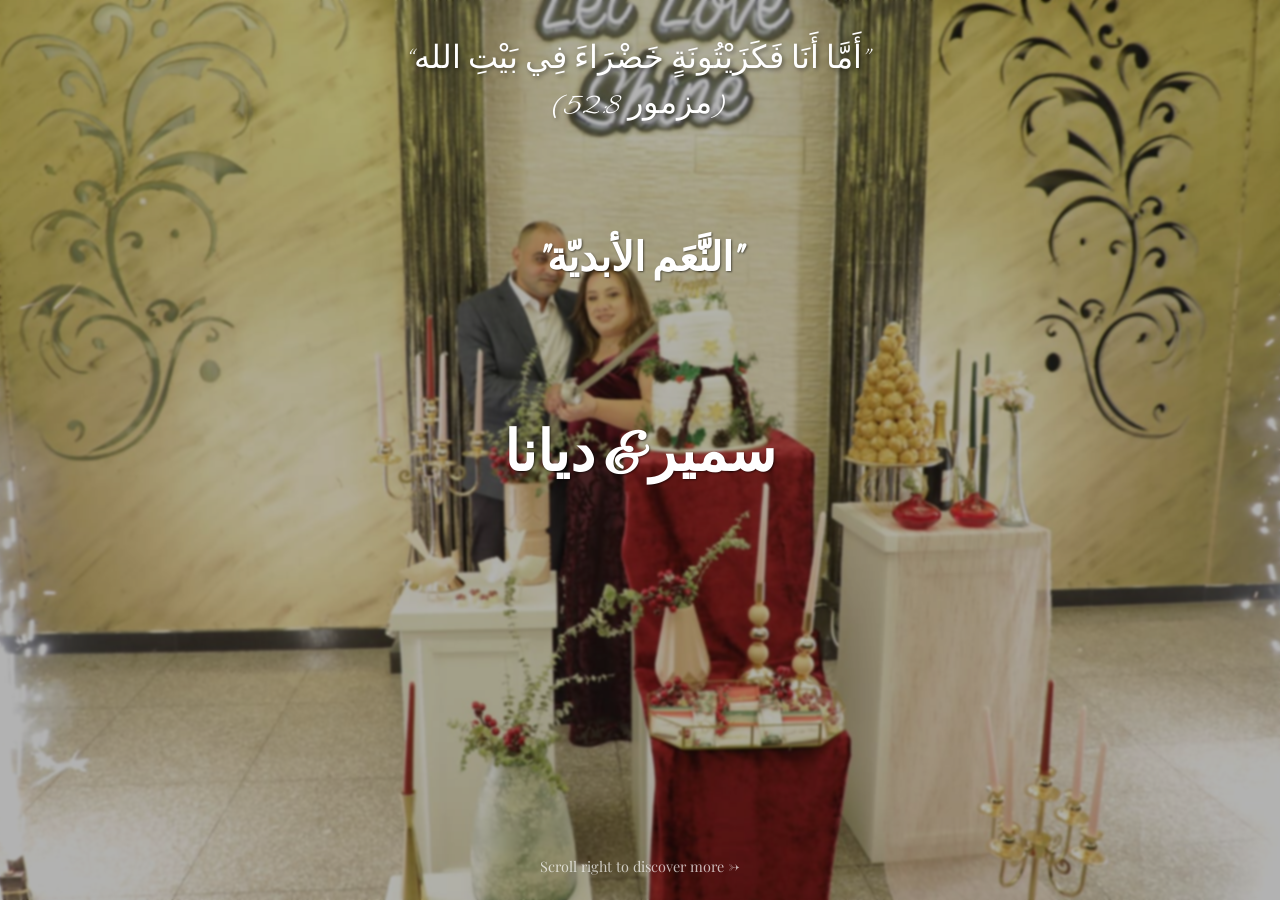
==== main.html @ 07e1eab9 "update" ====
<!DOCTYPE html>
<html lang="en">

<!-- Added by HTTrack --><meta http-equiv="content-type" content="text/html;charset=utf-8" /><!-- /Added by HTTrack -->
<head>
  <meta charset="UTF-8" />
  <meta name="viewport" content="width=device-width, initial-scale=1.0" />
  <title>ﺳﻤﻴﺮ & دﻳﺎﻧﺎ </title>
  <link href="https://fonts.googleapis.com/css2?family=Great+Vibes&amp;family=Playfair+Display&amp;display=swap" rel="stylesheet">
  <link rel="stylesheet" href="../../cdnjs.cloudflare.com/ajax/libs/font-awesome/6.4.0/css/all.min.css">
  <link href="https://fonts.googleapis.com/css2?family=Allura&amp;display=swap" rel="stylesheet">
  <link href="https://fonts.googleapis.com/css2?family=Allura&amp;family=Playfair+Display:wght@400;500&amp;display=swap" rel="stylesheet">
  <link rel="stylesheet" href="styles.css">
  <style>
    h1, h2, h3, .agenda-item, a {
      font-family: 'Great Vibes', cursive;
      text-shadow: 1px 1px 2px rgba(0,0,0,0.5);
    }

    .agenda-item::before {
      margin-right: 8px;
      font-size: 1.2em;
    }
    section {
      backdrop-filter: blur(1px);
    }
    .agenda-item, .agenda-item a {
      font-size: 1.5em;
    }
    .background-slideshow .overlay {
      position: absolute;
      top: 0;
      left: 0;
      width: 100%;
      height: 100%;
      background: rgba(0, 0, 0, 0.6); /* lighter overlay */
      z-index: 1;
      pointer-events: none;
    }

  </style>
</head>
<script>
  document.addEventListener('DOMContentLoaded', () => {
    // Try to maintain audio continuity when coming from index page
    const audio = document.getElementById('wedding-audio');
    const startSecond = 45;

    function startMusic() {
      try {
        audio.volume = 0.5;
        if (!isNaN(audio.duration) && audio.duration > startSecond) {
          audio.currentTime = startSecond;
        }
        const playPromise = audio.play();
        if (playPromise && typeof playPromise.then === 'function') {
          playPromise.catch(error => {
            console.log('Autoplay prevented:', error);
          });
        }
      } catch (e) {
        console.log('Audio start error:', e);
      }
    }

    function handleFirstInteraction() {
      startMusic();
      document.removeEventListener('click', handleFirstInteraction);
      document.removeEventListener('touchstart', handleFirstInteraction);
      document.removeEventListener('touchmove', handleFirstInteraction);
      document.removeEventListener('pointerdown', handleFirstInteraction);
      document.removeEventListener('pointermove', handleFirstInteraction);
      document.removeEventListener('mousedown', handleFirstInteraction);
      document.removeEventListener('mousemove', handleFirstInteraction);
    }

    document.addEventListener('click', handleFirstInteraction, { once: true, passive: true });
    document.addEventListener('touchstart', handleFirstInteraction, { once: true, passive: true });
    document.addEventListener('touchmove', handleFirstInteraction, { once: true, passive: true });
    document.addEventListener('pointerdown', handleFirstInteraction, { once: true, passive: true });
    document.addEventListener('pointermove', handleFirstInteraction, { once: true, passive: true });
    document.addEventListener('mousedown', handleFirstInteraction, { once: true, passive: true });
    document.addEventListener('mousemove', handleFirstInteraction, { once: true, passive: true });

    if (audio) {
      if (audio.readyState >= 1 && !isNaN(audio.duration)) {
        startMusic();
      } else {
        const onLoaded = () => {
          startMusic();
          audio.removeEventListener('loadedmetadata', onLoaded);
        };
        audio.addEventListener('loadedmetadata', onLoaded);
        const onCanPlay = () => {
          startMusic();
          audio.removeEventListener('canplay', onCanPlay);
        };
        audio.addEventListener('canplay', onCanPlay);
      }
    }
  });
</script>
<body>
  <!-- Background Slideshow -->
  <div class="background-slideshow">
    <div class="overlay"></div>
    <img src="bride_groom1.png" class="active" alt="Bride and Groom 1" />
    <img src="bride_groom2.png" alt="Bride and Groom 2" />
    <img src="bride_groom3.png" alt="Bride and Groom 3" />
  </div>

  <!-- Music -->
  <audio id="wedding-audio" loop autoplay playsinline preload="auto">
  <source src="calm-music.mp3" type="audio/mpeg" />
  Your browser does not support the audio element.
</audio>

  <!-- Main Section -->
  <div class="snap-container">
  <section>
    <p class="bible-verse">
    “أَمَّا أَنَا فَكَزَيْتُونَةٍ خَضْرَاءَ فِي بَيْتِ الله”<br> (ﻣﺰﻣﻮر 52:8)
    </p>
    <h2>"اﻟﻨَّﻌَﻢ اﻷﺑﺪﻳّﺔ"</h2>
    <h1>ﺳﻤﻴﺮ & دﻳﺎﻧﺎ</h1>
    <p class="scroll-indicator">Scroll right to discover more</p>
  </section>

  <!-- Hour and Location Section -->
  <!-- New When & Where Section -->
  <!-- Update your When & Where section to this -->
<section>
  <div class="when-where-container">
    <div class="celebration-image-container">
      <img src="celebration-cropped.png" alt="Wedding time" class="celebration-image">
    </div>
    <div class="dinner-label"> رﺗﺒﺔ اﻹﻛﻠﻴﻞ </div>
    <div class="location-card">
      <div class="venue-name">مار سمعان العمودي</div>
      <div class="venue-address"> القليعات</div>
      <a href="https://maps.app.goo.gl/RBzVHow284QuHXag6?g_st=aw" class="map-button">
        📍 مار سمعان العمودي
      </a>
    </div>
    
    <div class="dinner-label">ﻳﻠﻲ رﺗﺒﺔ اﻹﻛﻠﻴﻞ اﻟﻤﺒﺎرﻛﺔ ﺣﻔﻞ ﻋﺸﺎء</div>
    
    <div class="location-card">
      <div class="venue-name">مطعم اديب بالاس</div>
      <div class="venue-address">القليعات</div>
      <a href="https://maps.app.goo.gl/NEV1ytB1vrKYcdREA" class="map-button">
        📍ﻣﻄﻌﻢ أدﻳﺐ ﺑﺎﻻس
      </a>
    </div>
  </div>
</section>

  <!-- Gift Registry Section -->
  <section>
    <h2>حضوركم يزيد فرحتنا وصلاتكم تُثبّت حبّنا</h2>
    <h3>لمن يرغب، لائحة الهدايا</h3>
    <ul>
      <div class="agenda-item"> <h4>Whish Money</h4></div>
      <div class="agenda-item">31428144</div>
    </ul>
    <div class="contact-container contact-in-gift">
      <p class="rsvp-note">يرجى تأكيد الحضور قبل 5 تموز</p>
      <form id="rsvp-form" class="rsvp-form">
        <label for="guest-name">الاسم</label>
        <input id="guest-name" type="text" placeholder="الاسم (اختياري)" />

        <label for="attendees">عدد الحضور</label>
        <input id="attendees" type="number" min="1" value="1" />

        <div class="rsvp-actions">
          <a id="send-samir" class="map-button" href="https://wa.me/96103433668" target="_blank" rel="noopener noreferrer"> سمير حداد 03/433668</a>
          <a id="send-diana" class="map-button" href="https://wa.me/96170277784" target="_blank" rel="noopener noreferrer"> ديانا نصّار 70/277784</a>
        </div>
      </form>
  </section>
  
  <script>
    const images = document.querySelectorAll('.background-slideshow img');
    let index = 0;

    setInterval(() => {
      images[index].classList.remove('active');
      index = (index + 1) % images.length;
      images[index].classList.add('active');
    }, 8000);

    const container = document.querySelector('.snap-container');
    const sections = Array.from(container.querySelectorAll('section'));
    let activeIndex = 0;

    function updateActiveSection(index) {
      sections.forEach((section, i) => {
        section.classList.toggle('active', i === index);
      });
    }

    function onScroll() {
      const newIndex = Math.round(container.scrollLeft / container.clientWidth);
      if (newIndex !== activeIndex) {
        activeIndex = newIndex;
        updateActiveSection(activeIndex);
      }
    }

    updateActiveSection(activeIndex);
    container.addEventListener('scroll', onScroll, { passive: true });

    const whatsappNumbers = {
      samir: '96103433668',
      diana: '96170277784'
    };

    const nameInput = document.getElementById('guest-name');
    const attendeesInput = document.getElementById('attendees');
    const sendSamir = document.getElementById('send-samir');
    const sendDiana = document.getElementById('send-diana');

    function buildWhatsAppLink(number, personName) {
      const nameValue = nameInput.value.trim() || '---';
      const attendeeValue = attendeesInput.value || '1';
      const message = `مرحباً ${personName}،\nأرغب في تأكيد الحضور لزفاف سمير وديانا.\nالاسم: ${nameValue}\nعدد الحضور: ${attendeeValue}`;
      return `https://wa.me/${number}?text=${encodeURIComponent(message)}`;
    }

    function updateLinks() {
      sendSamir.href = buildWhatsAppLink(whatsappNumbers.samir, 'سمير');
      sendDiana.href = buildWhatsAppLink(whatsappNumbers.diana, 'ديانا');
    }

    attendeesInput.addEventListener('input', updateLinks);
    nameInput.addEventListener('input', updateLinks);
    updateLinks();
  </script>
</body>

</html>
---- styles.css ----
/* ========== RESET ========== */
* {
  margin: 0;
  padding: 0;
  box-sizing: border-box;
}

html, body {
  font-family: 'Playfair Display', serif;
  color: #fff;
  background: #000;
  overflow-x: hidden;
  scroll-behavior: smooth;
  position: relative;
  z-index: 1;
}

/* ========== BACKGROUND SLIDESHOW ========== */
.background-slideshow {
  position: fixed;
  top: 0;
  left: 0;
  width: 100vw;
  height: 100vh;
  overflow: hidden;
  z-index: 0;
}

.background-slideshow img {
  position: absolute;
  width: 100%;
  height: 100%;
  object-fit: cover;
  opacity: 0;
  transform: scale(1);
  transition: opacity 2s ease, transform 20s ease;
  z-index: 0;
}

.background-slideshow img.active {
  opacity: 1;
  transform: scale(1.1);
  filter: brightness(0.7);
  z-index: 1;
}

.background-slideshow .overlay {
  position: absolute;
  top: 0;
  left: 0;
  width: 100%;
  height: 100%;
  background: rgba(0, 0, 0, 0.6);
  z-index: 2;
  pointer-events: none;
}

/* ========== SECTION STYLES ========== */
section {
  position: relative;
  min-height: 100vh;
  width: 100%;
  padding: 2rem 1.5rem 4rem; /* less top padding */
  display: flex;
  flex-direction: column;
  justify-content: flex-start; /* move content to top */
  align-items: center;
  text-align: center;
  backdrop-filter: blur(1px);
  z-index: 3;
  gap: 1.5rem;
  overflow-y: auto;
}



/* ========== TYPOGRAPHY ========== */
h1, h2, h3, .agenda-item, a {
  font-family: 'Great Vibes', cursive;
  text-shadow: 1px 1px 2px rgba(0,0,0,0.5);
}

h1 {
  font-size: 3.5rem;
  margin-top: 1.5em;
  margin-bottom: 1rem;
}

h2 {
  font-size: 2.5rem;
  margin-bottom: 1.5rem;
}

h3 {
  font-size: 1.5rem;
  font-style: italic;
  margin-bottom: 1rem;
}


/* ========== NEW WHEN & WHERE SECTION ========== */
.invitation-header {
  font-family: 'Parisienne', cursive;
  font-size: 2.5rem;
  line-height: 1.3;
  margin-bottom: 2.5rem;
  text-shadow: 0 0 8px rgba(255, 255, 255, 0.3);
}

.when-where-container {
  width: 100%;
  max-width: 600px;
  margin: 0 auto;
  padding: 1rem 0;
  display: flex;
  flex-direction: column;
  min-height: calc(100vh - 2rem);
  justify-content: space-around;
}

.date-block {
  margin: 2rem 0;
  padding: 1.5rem;
  position: relative;
}
.celebration-image-container {
  margin: 0 auto 1.5rem; /* Reduced bottom margin */
  padding: 0;
  width: 100%;
  display: flex;
  justify-content: center;
  align-items: center;
}

.celebration-image {
  max-width: 100%;
  max-height: 40vh; /* Limit height to prevent overflow */
  width: auto;
  height: auto;
  object-fit: contain;
  filter: drop-shadow(0 4px 8px rgba(0, 0, 0, 0.3));
  /* display: block; */
}

.day {
  font-family: 'Playfair Display', serif;
  font-size: 3rem;
  font-weight: 700;
  letter-spacing: 2px;
  margin-bottom: 0.5rem;
}

.month {
  font-family: 'Playfair Display', serif;
  font-size: 1.8rem;
  text-transform: uppercase;
  letter-spacing: 4px;
  margin-bottom: 1.5rem;
  position: relative;
}

.month::after {
  content: "";
  position: absolute;
  bottom: -0.8rem;
  left: 50%;
  transform: translateX(-50%);
  width: 80px;
  height: 1px;
  background: rgba(255, 255, 255, 0.5);
}

.time {
  font-family: 'Playfair Display', serif;
  font-size: 2.2rem;
  font-weight: 600;
  letter-spacing: 1px;
}

.location-card {
  background: transparent;
  border: none;
  padding: 0.8rem;
  margin: 0.5rem auto;
  max-width: 500px;
  text-align: center;
  font-size: 0.95rem;
  color: #d4d4d4; /* Or another soft color matching your theme */
}
.venue-name {
  font-weight: bold;
  font-size: 1.1rem;
  margin-bottom: 0.3rem;
}

.venue-address {
  margin-bottom: 0.6rem;
  color: #ddd;
  font-size: 1rem;
}

.map-button {
  display: inline-block;
  padding: 10px 20px;
  border: 1px solid rgba(255, 255, 255, 0.7);
  color: white;
  text-decoration: none;
  border-radius: 8px;
  background-color: transparent;
  font-family: sans-serif;
  transition: background-color 0.3s ease;
  touch-action: manipulation;
}

.map-button:hover {
  background-color: rgba(255, 255, 255, 0.1);
}

/* Remove the icon if desired */
.map-button i {
  display: none;
}
@media screen and (min-width: 768px) {
  .celebration-image {
    max-height: 50vh;
  }
}
@media screen and (max-height: 700px) {
  .when-where-container {
    padding: 0.5rem 0;
    justify-content: flex-start;
  }
  
  .celebration-image {
    max-height: 35vh;
    margin-bottom: 1rem;
  }
  
  .location-card {
    margin: 0.6rem auto;
    padding: 0.8rem;
  }
}
@media screen and (orientation: portrait) {
  .celebration-image {
    max-height: 45vh;
  }
}
/* For very small screens, make image even smaller */
@media screen and (max-width: 400px) {
  .celebration-image {
    max-width: 70%;
  }
}



.dinner-label {
  font-family: 'Playfair Display', serif;
  text-transform: uppercase;
  letter-spacing: 1px;
  font-size: 1.5rem;
  margin: 0.5rem 0;
  opacity: 0.8;
 }

/* ========== AGENDA & INFO ========== */
.agenda-item {
  margin: 0.75rem 0;
  display: flex;
  align-items: center;
  justify-content: center;
}

/* Enhanced Agenda Section */
.agenda-section {
  display: flex;
  flex-direction: column;
  justify-content: center;
  align-items: center;
  min-height: 100vh;
  padding: 1rem;
  position: relative;
}

.agenda-image-container {
  width: 100%;
  max-width: 800px;
  margin: 0 auto;
  padding: 1rem;
  flex: 1; /* Takes available space while allowing snap */
  display: flex;
  justify-content: center;
  align-items: center;
  position: relative;
}

.agenda-image {
  width: 100%;
  height: auto;
  max-height: 80vh; /* Takes majority of viewport height */
  object-fit: contain;
}

/* Adjustments for different screen sizes */
@media screen and (max-width: 768px) {
  .agenda-image {
    max-height: 65vh;
  }
}

@media screen and (max-height: 700px) {
  .agenda-image {
    max-height: 60vh;
  }
}

/* Portrait orientation optimization */
@media screen and (orientation: portrait) {
  .agenda-image {
    max-height: 65vh;
  }
}

/* .agenda-image-container {
  max-width: max;         
  margin: 2rem auto;
  padding: 0 1rem;
  text-align: center;
}

.agenda-image {
  width: 100%;
  height: auto;
  display: block;
  border-radius: 10px;
} */



.icon {
  margin-right: 0.5rem;
}

/* ========== BIBLE VERSE ========== */
.bible-verse {
  font-family: 'Allura', cursive !important;
  font-size: 2em;
  color: #ffffff;
  line-height: 1.4;
  text-align: center;
  margin: 0 auto 2.5em auto;
  max-width: 650px;
  text-shadow: 2px 2px 4px rgba(0, 0, 0, 0.4);
}


/* ========== ICON STYLES ========== */
.icon i {
  font-size: 1.3em;
  width: 1.5em;
  text-align: center;
  display: inline-block;
  color: #fff;
  filter: drop-shadow(0 0 2px rgba(0,0,0,0.5));
}

/* Adjust specific icons if needed */
.fa-champagne-glasses {
  transform: translateY(1px);
}

.fa-tag {
  transform: rotate(90deg) translateY(2px);
  margin-right: 8px;
}

/* Remove the agenda-item pseudo elements */
.agenda-item::before {
  content: none !important;
}

/* ========== LINKS ========== */
a {
  color: #ffdfc4;
  text-decoration: none;
  font-weight: bold;
}

a:hover {
  text-decoration: underline;
}

/* ========== SCROLL INDICATOR ========== */
.scroll-indicator {
  position: absolute;
  bottom: calc(1.5rem + env(safe-area-inset-bottom));
  left: 50%;
  transform: translateX(-50%);
  font-size: 0.9rem;
  opacity: 0.7;
  animation: pulse 2s infinite;
  padding-bottom: env(safe-area-inset-bottom);
  z-index: 10;
  pointer-events: none;
}

section:first-of-type .scroll-indicator {
  position: fixed;
  z-index: 20;
}

/* Optional: Add down arrow */
.scroll-indicator::after {
  content: ' →';
  font-size: 1.2em;
}

/* ========== ANIMATIONS ========== */
@keyframes pulse {
  0% { opacity: 0.7; }
  50% { opacity: 1; }
  100% { opacity: 0.7; }
}

/* ========== RESPONSIVE DESIGN ========== */
@media screen and (max-width: 768px) {
  h1 {
    font-size: 2.5rem;
  }

  h2 {
    font-size: 2rem;
  }

  .agenda-item {
    font-size: 1.2rem;
  }

  .bible-verse {
    font-size: 1.5rem;
  }

  section {
    background-color: rgba(0, 0, 0, 0.5); /* improve text readability */
    border-radius: 12px;
  }
}
.snap-container {
  height: 100vh;
  display: flex;
  overflow-x: auto;
  overflow-y: hidden;
  scroll-snap-type: x mandatory;
  scroll-behavior: smooth;
  touch-action: pan-x;
  perspective: 1800px;
}

.snap-container section {
  min-width: 100vw;
  width: 100vw;
  min-height: 100vh;
  flex-shrink: 0;
  scroll-snap-align: start;
  scroll-snap-stop: always;
  padding: 2.5rem 1.5rem 4rem;
  display: flex;
  flex-direction: column;
  justify-content: flex-start;
  align-items: center;
  transition: transform 0.6s ease, box-shadow 0.4s ease, opacity 0.4s ease;
  transform-style: preserve-3d;
}

.snap-container section:not(.active) {
  transform: rotateY(5deg) translateZ(-10px);
  opacity: 0.92;
}

.snap-container section.active {
  transform: rotateY(0deg) translateZ(0);
  opacity: 1;
}

@media (max-height: 500px) {
  .snap-container {
    scroll-snap-type: none;
    height: auto;
    overflow-y: auto;
    overflow-x: hidden;
  }
}

.contact-container {
  width: 100%;
  max-width: 600px;
  margin: 0 auto;
  padding: 1rem 0;
  display: flex;
  flex-direction: column;
  min-height: calc(100vh - 2rem); /* Account for padding */
}


/* .contact-section {
  padding: 3rem 1.5rem;
  text-align: center;
  background-color: transparent;
  color: #fff;
} */

.section-title {
  font-family: 'Allura', cursive;
  font-size: 2.5rem;
  margin-bottom: 0.5rem;
}

.rsvp-note {
  font-family: 'Playfair Display', serif;
  font-size: 1.5rem;
  margin-bottom: 1rem;
  color: #fff;
}

.phone-list {
  display: flex;
  flex-direction: column;
  gap: 0.75rem;
}

.phone-list p {
  margin: 0;
}

.phone-list .map-button {
  width: fit-content;
  padding: 0.85rem 1.3rem;
  border-radius: 30px;
  font-weight: 700;
}

.rsvp-form {
  width: 100%;
  max-width: 520px;
  margin: 1rem auto 1.5rem;
  display: grid;
  gap: 0.9rem;
  direction: rtl;
  text-align: right;
}

.rsvp-form label {
  font-family: 'Playfair Display', serif;
  font-size: 1rem;
  color: #fff;
  opacity: 0.9;
  text-align: right;
}

.rsvp-form input {
  width: 100%;
  padding: 0.9rem 1rem;
  border: 1px solid rgba(255, 255, 255, 0.45);
  border-radius: 14px;
  background: rgba(255, 255, 255, 0.08);
  color: #fff;
  font-size: 1rem;
  outline: none;
  direction: rtl;
  text-align: right;
}

.rsvp-form input::placeholder {
  color: rgba(255, 255, 255, 0.7);
  text-align: right;
}

.rsvp-form input:focus {
  border-color: rgba(255, 255, 255, 0.9);
  box-shadow: 0 0 0 2px rgba(255, 255, 255, 0.08);
}

.rsvp-actions {
  display: grid;
  grid-template-columns: repeat(2, minmax(0, 1fr));
  gap: 0.75rem;
  justify-items: end;
}

.rsvp-actions .map-button {
  display: inline-flex;
  justify-content: center;
  padding: 0.95rem 1.1rem;
  border-radius: 30px;
}

.rsvp-form input::placeholder,
.rsvp-form textarea::placeholder {
  color: rgba(255, 255, 255, 0.7);
}

.radio-group {
  display: flex;
  gap: 2rem;
  font-size: 1rem;
  color: #fff;
}

.radio-group label {
  display: flex;
  align-items: center;
  gap: 0.5rem;
}

.submit-button {
  margin-top: 1rem;
  padding: 0.6rem 1.5rem;
  font-size: 1rem;
  border: none;
  border-radius: 30px;
  background-color: #ffffff;
  color: #000;
  font-weight: bold;
  cursor: pointer;
  transition: background-color 0.3s ease;
}

.submit-button:hover {
  background-color: #f0e6d6;
}

@media screen and (max-height: 700px) {
  .section-title {
    font-size: 2rem;
  }
  
  .rsvp-note {
    font-size: 0.9rem;
    margin-bottom: 0.8rem;
  }
  
  .rsvp-form {
    gap: 0.6rem;
  }
}

/* Disable snap scrolling on short screens */
@media screen and (max-height: 600px) {
  .snap-container {
    scroll-snap-type: none;
  }
  
  section {
    min-height: auto;
    padding-bottom: 2rem;
  }
}
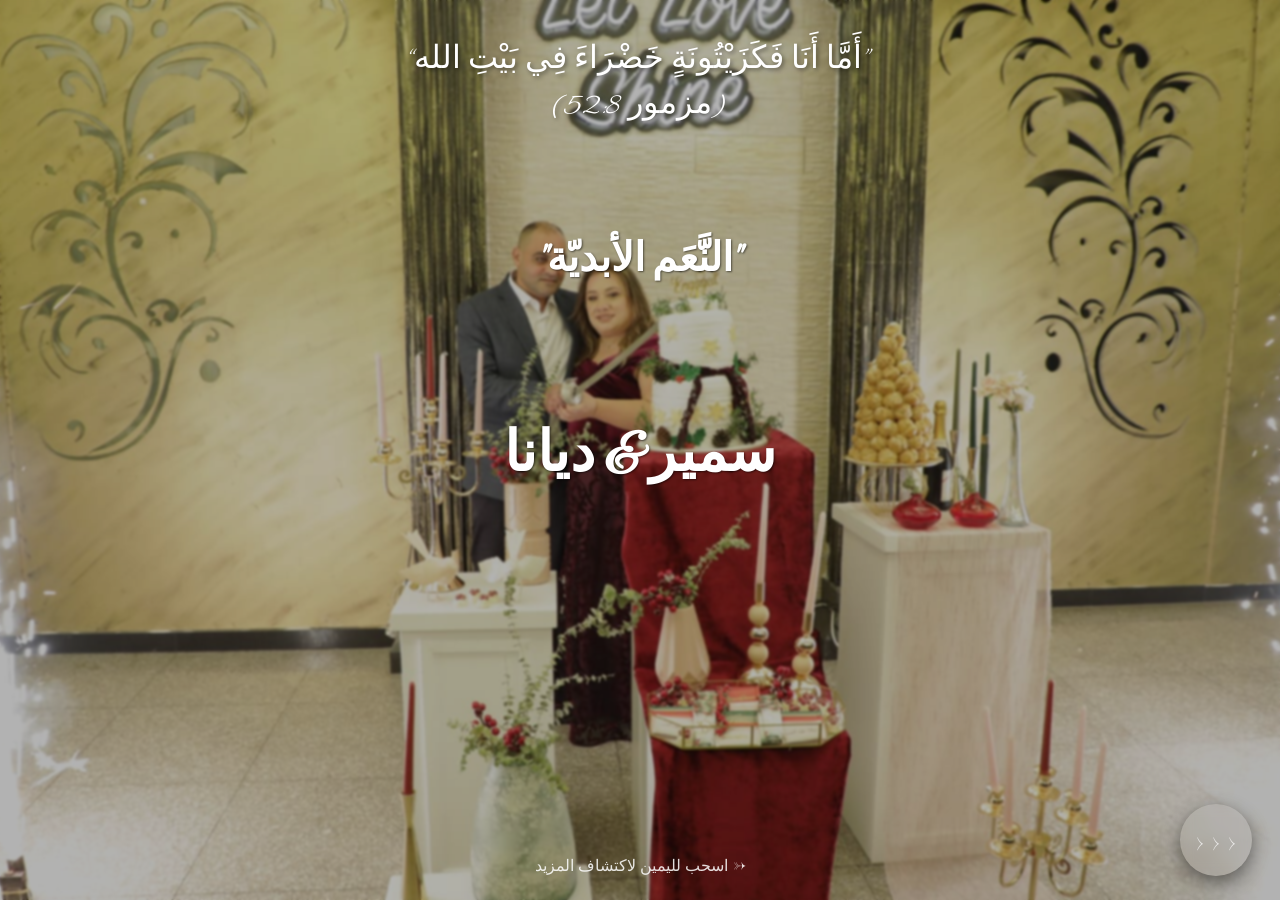
==== commit 0000b4a2: "update" ====
--- a/main.html
+++ b/main.html
@@ -7,7 +7,7 @@
   <meta name="viewport" content="width=device-width, initial-scale=1.0" />
   <title>ﺳﻤﻴﺮ & دﻳﺎﻧﺎ </title>
   <link href="https://fonts.googleapis.com/css2?family=Great+Vibes&amp;family=Playfair+Display&amp;display=swap" rel="stylesheet">
-  <link rel="stylesheet" href="../../cdnjs.cloudflare.com/ajax/libs/font-awesome/6.4.0/css/all.min.css">
+  <link rel="stylesheet" href="https://cdnjs.cloudflare.com/ajax/libs/font-awesome/6.4.0/css/all.min.css">
   <link href="https://fonts.googleapis.com/css2?family=Allura&amp;display=swap" rel="stylesheet">
   <link href="https://fonts.googleapis.com/css2?family=Allura&amp;family=Playfair+Display:wght@400;500&amp;display=swap" rel="stylesheet">
   <link rel="stylesheet" href="styles.css">
@@ -38,66 +38,38 @@
       pointer-events: none;
     }
 
+    /* Audio fallback prompt */
+
+
   </style>
 </head>
 <script>
   document.addEventListener('DOMContentLoaded', () => {
-    // Try to maintain audio continuity when coming from index page
     const audio = document.getElementById('wedding-audio');
-    const startSecond = 45;
-
+    
     function startMusic() {
-      try {
-        audio.volume = 0.5;
-        if (!isNaN(audio.duration) && audio.duration > startSecond) {
-          audio.currentTime = startSecond;
-        }
-        const playPromise = audio.play();
-        if (playPromise && typeof playPromise.then === 'function') {
-          playPromise.catch(error => {
-            console.log('Autoplay prevented:', error);
-          });
-        }
-      } catch (e) {
-        console.log('Audio start error:', e);
-      }
-    }
-
-    function handleFirstInteraction() {
+      if (!audio) return;
+      audio.volume = 0.5;
+      audio.play().catch(() => {});
+    }
+
+    // Try to autoplay on load
+    startMusic();
+
+    // If autoplay fails, try on first user interaction
+    const handleFirstInteraction = () => {
       startMusic();
       document.removeEventListener('click', handleFirstInteraction);
       document.removeEventListener('touchstart', handleFirstInteraction);
-      document.removeEventListener('touchmove', handleFirstInteraction);
-      document.removeEventListener('pointerdown', handleFirstInteraction);
-      document.removeEventListener('pointermove', handleFirstInteraction);
-      document.removeEventListener('mousedown', handleFirstInteraction);
-      document.removeEventListener('mousemove', handleFirstInteraction);
-    }
-
-    document.addEventListener('click', handleFirstInteraction, { once: true, passive: true });
-    document.addEventListener('touchstart', handleFirstInteraction, { once: true, passive: true });
-    document.addEventListener('touchmove', handleFirstInteraction, { once: true, passive: true });
-    document.addEventListener('pointerdown', handleFirstInteraction, { once: true, passive: true });
-    document.addEventListener('pointermove', handleFirstInteraction, { once: true, passive: true });
-    document.addEventListener('mousedown', handleFirstInteraction, { once: true, passive: true });
-    document.addEventListener('mousemove', handleFirstInteraction, { once: true, passive: true });
-
-    if (audio) {
-      if (audio.readyState >= 1 && !isNaN(audio.duration)) {
-        startMusic();
-      } else {
-        const onLoaded = () => {
-          startMusic();
-          audio.removeEventListener('loadedmetadata', onLoaded);
-        };
-        audio.addEventListener('loadedmetadata', onLoaded);
-        const onCanPlay = () => {
-          startMusic();
-          audio.removeEventListener('canplay', onCanPlay);
-        };
-        audio.addEventListener('canplay', onCanPlay);
-      }
-    }
+      document.removeEventListener('touchend', handleFirstInteraction);
+    };
+
+    document.addEventListener('click', handleFirstInteraction, { once: true });
+    document.addEventListener('touchstart', handleFirstInteraction, { once: true });
+    document.addEventListener('touchend', handleFirstInteraction, { once: true });
+
+    // Expose globally
+    window.startMusic = startMusic;
   });
 </script>
 <body>
@@ -123,7 +95,7 @@
     </p>
     <h2>"اﻟﻨَّﻌَﻢ اﻷﺑﺪﻳّﺔ"</h2>
     <h1>ﺳﻤﻴﺮ & دﻳﺎﻧﺎ</h1>
-    <p class="scroll-indicator">Scroll right to discover more</p>
+    <p class="scroll-indicator">اسحب لليمين لاكتشاف المزيد</p>
   </section>
 
   <!-- Hour and Location Section -->
@@ -170,7 +142,7 @@
         <input id="guest-name" type="text" placeholder="الاسم (اختياري)" />
 
         <label for="attendees">عدد الحضور</label>
-        <input id="attendees" type="number" min="1" value="1" />
+        <input id="attendees" type="number" min="1" value="" />
 
         <div class="rsvp-actions">
           <a id="send-samir" class="map-button" href="https://wa.me/96103433668" target="_blank" rel="noopener noreferrer"> سمير حداد 03/433668</a>
@@ -210,6 +182,35 @@
     updateActiveSection(activeIndex);
     container.addEventListener('scroll', onScroll, { passive: true });
 
+    // Ensure music starts reliably on slide/scroll gestures (mobile-friendly)
+    let musicStarted = false;
+    function tryStartMusicOnce(force) {
+      if (!musicStarted || force) {
+        musicStarted = true;
+        startMusic();
+      }
+    }
+
+    // Debounced scroll-end detection: fire shortly after scrolling stops
+    let scrollEndTimer = null;
+    function handleScrollForMusic() {
+      if (scrollEndTimer) clearTimeout(scrollEndTimer);
+      scrollEndTimer = setTimeout(() => {
+        tryStartMusicOnce(true); // Force replay even if musicStarted is true
+        scrollEndTimer = null;
+      }, 100);
+    }
+    container.addEventListener('scroll', handleScrollForMusic, { passive: true });
+
+    // Immediate triggers on any container interaction
+    container.addEventListener('pointerup', () => tryStartMusicOnce(true), { passive: true });
+    container.addEventListener('touchend', () => tryStartMusicOnce(true), { passive: true });
+    container.addEventListener('mouseup', () => tryStartMusicOnce(true), { passive: true });
+
+
+
+    
+
     const whatsappNumbers = {
       samir: '96103433668',
       diana: '96170277784'
@@ -235,6 +236,36 @@
     attendeesInput.addEventListener('input', updateLinks);
     nameInput.addEventListener('input', updateLinks);
     updateLinks();
+    
+    // end of main script
+  </script>
+
+  <!-- Swipe hint (right) -->
+  <div class="swipe-hint" id="swipeHint" aria-hidden="true">
+    <span class="swipe-arrow" aria-hidden="true">
+      <span class="chev">›</span>
+      <span class="chev">›</span>
+      <span class="chev">›</span>
+    </span>
+  </div>
+
+  <script>
+    (function(){
+      const swipeHint = document.getElementById('swipeHint');
+      const container = document.querySelector('.snap-container');
+      if (!swipeHint || !container) return;
+
+      function hideHint() {
+        swipeHint.classList.add('hidden');
+      }
+
+      // Hide after first scroll or first pointer down (touch/click)
+      container.addEventListener('scroll', hideHint, { once: true, passive: true });
+      document.addEventListener('pointerdown', hideHint, { once: true, passive: true });
+
+      // Also hide after a short timeout in case user doesn't interact
+      setTimeout(hideHint, 7000);
+    })();
   </script>
 </body>
 
--- a/styles.css
+++ b/styles.css
@@ -9,7 +9,9 @@
   font-family: 'Playfair Display', serif;
   color: #fff;
   background: #000;
-  overflow-x: hidden;
+  width: 100%;
+  height: 100%;
+  overflow: hidden;
   scroll-behavior: smooth;
   position: relative;
   z-index: 1;
@@ -397,7 +399,7 @@
   bottom: calc(1.5rem + env(safe-area-inset-bottom));
   left: 50%;
   transform: translateX(-50%);
-  font-size: 0.9rem;
+  font-size: 1.2rem;
   opacity: 0.7;
   animation: pulse 2s infinite;
   padding-bottom: env(safe-area-inset-bottom);
@@ -481,15 +483,6 @@
 .snap-container section.active {
   transform: rotateY(0deg) translateZ(0);
   opacity: 1;
-}
-
-@media (max-height: 500px) {
-  .snap-container {
-    scroll-snap-type: none;
-    height: auto;
-    overflow-y: auto;
-    overflow-x: hidden;
-  }
 }
 
 .contact-container {
@@ -645,14 +638,67 @@
   }
 }
 
-/* Disable snap scrolling on short screens */
-@media screen and (max-height: 600px) {
-  .snap-container {
-    scroll-snap-type: none;
-  }
-  
-  section {
-    min-height: auto;
-    padding-bottom: 2rem;
-  }
-}+/* ========== SWIPE HINT (right-side) ========== */
+.swipe-hint {
+  position: fixed;
+  right: 16px;
+  bottom: calc(1.5rem + env(safe-area-inset-bottom));
+  width: 64px;
+  height: 64px;
+  display: flex;
+  align-items: center;
+  justify-content: center;
+  background: rgba(255,255,255,0.06);
+  border-radius: 999px;
+  z-index: 60;
+  box-shadow: 0 6px 18px rgba(0,0,0,0.45);
+  backdrop-filter: blur(6px);
+  -webkit-backdrop-filter: blur(6px);
+  pointer-events: none; /* don't block taps */
+  transition: opacity 0.45s ease, transform 0.45s ease;
+  opacity: 1;
+}
+
+.swipe-hint.hidden {
+  opacity: 0;
+  transform: translateX(12px) scale(0.98);
+}
+
+.swipe-arrow {
+  display: inline-flex;
+  gap: 6px;
+  align-items: center;
+  font-size: 22px;
+}
+
+.swipe-arrow .chev {
+  display: inline-block;
+  color: #fff;
+  opacity: 0.7;
+  transform-origin: center;
+  animation: swipeTrail 1s cubic-bezier(.2,.9,.3,1) infinite;
+}
+
+.swipe-arrow .chev:nth-child(1) { animation-delay: 0s; }
+.swipe-arrow .chev:nth-child(2) { animation-delay: 0.12s; }
+.swipe-arrow .chev:nth-child(3) { animation-delay: 0.24s; }
+
+@keyframes swipeTrail {
+  0% { transform: translateX(0); opacity: 0.6 }
+  40% { transform: translateX(10px); opacity: 1 }
+  100% { transform: translateX(0); opacity: 0.6 }
+}
+
+/* Tweak swipe hint sizing for large screens and hide center indicator there */
+@media screen and (min-width: 1024px) {
+  .swipe-hint { right: 28px; width: 72px; height: 72px; }
+  .swipe-arrow { font-size: 24px; gap: 8px; }
+  .swipe-arrow .chev { animation-duration: 1.1s; }
+}
+
+/* Hide the centered scroll-indicator on wider screens to avoid duplication */
+@media screen and (min-width: 768px) {
+  /* Keep center indicator visible on larger screens but reduce overlap with swipe-hint */
+  section:first-of-type .scroll-indicator { display: block !important; font-size: 1rem; opacity: 0.85; }
+  .swipe-hint { right: 28px; }
+}
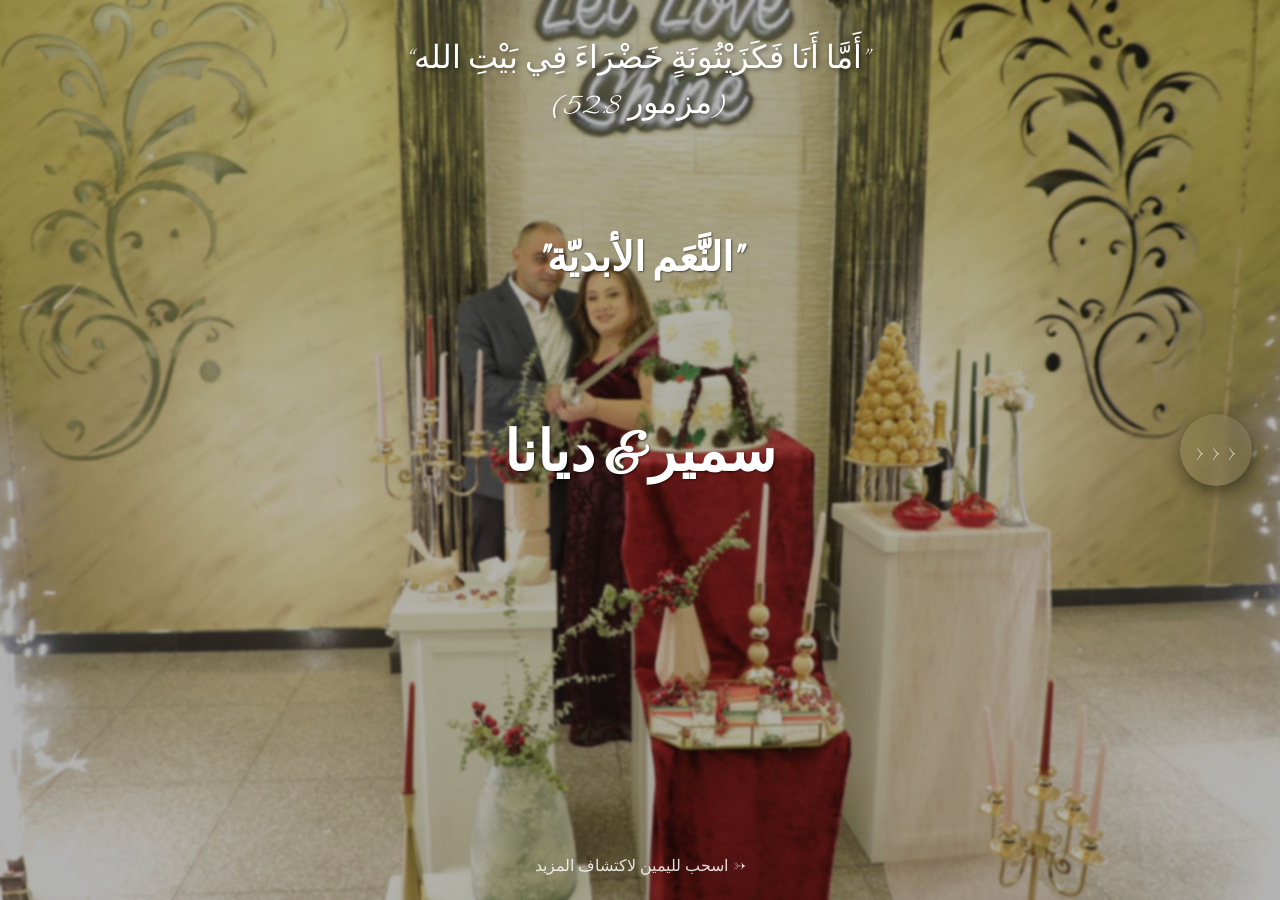
==== commit 3c2d5103: "update" ====
--- a/main.html
+++ b/main.html
@@ -256,6 +256,9 @@
       if (!swipeHint || !container) return;
 
       function hideHint() {
+        // pause the chevrons animation
+        const arrow = swipeHint.querySelector('.swipe-arrow');
+        if (arrow) arrow.classList.add('stopped');
         swipeHint.classList.add('hidden');
       }
 
--- a/styles.css
+++ b/styles.css
@@ -642,7 +642,8 @@
 .swipe-hint {
   position: fixed;
   right: 16px;
-  bottom: calc(1.5rem + env(safe-area-inset-bottom));
+  bottom: 50%;
+  transform: translateY(50%);
   width: 64px;
   height: 64px;
   display: flex;
@@ -661,7 +662,7 @@
 
 .swipe-hint.hidden {
   opacity: 0;
-  transform: translateX(12px) scale(0.98);
+  transform: translateY(50%) translateX(12px) scale(0.98);
 }
 
 .swipe-arrow {
